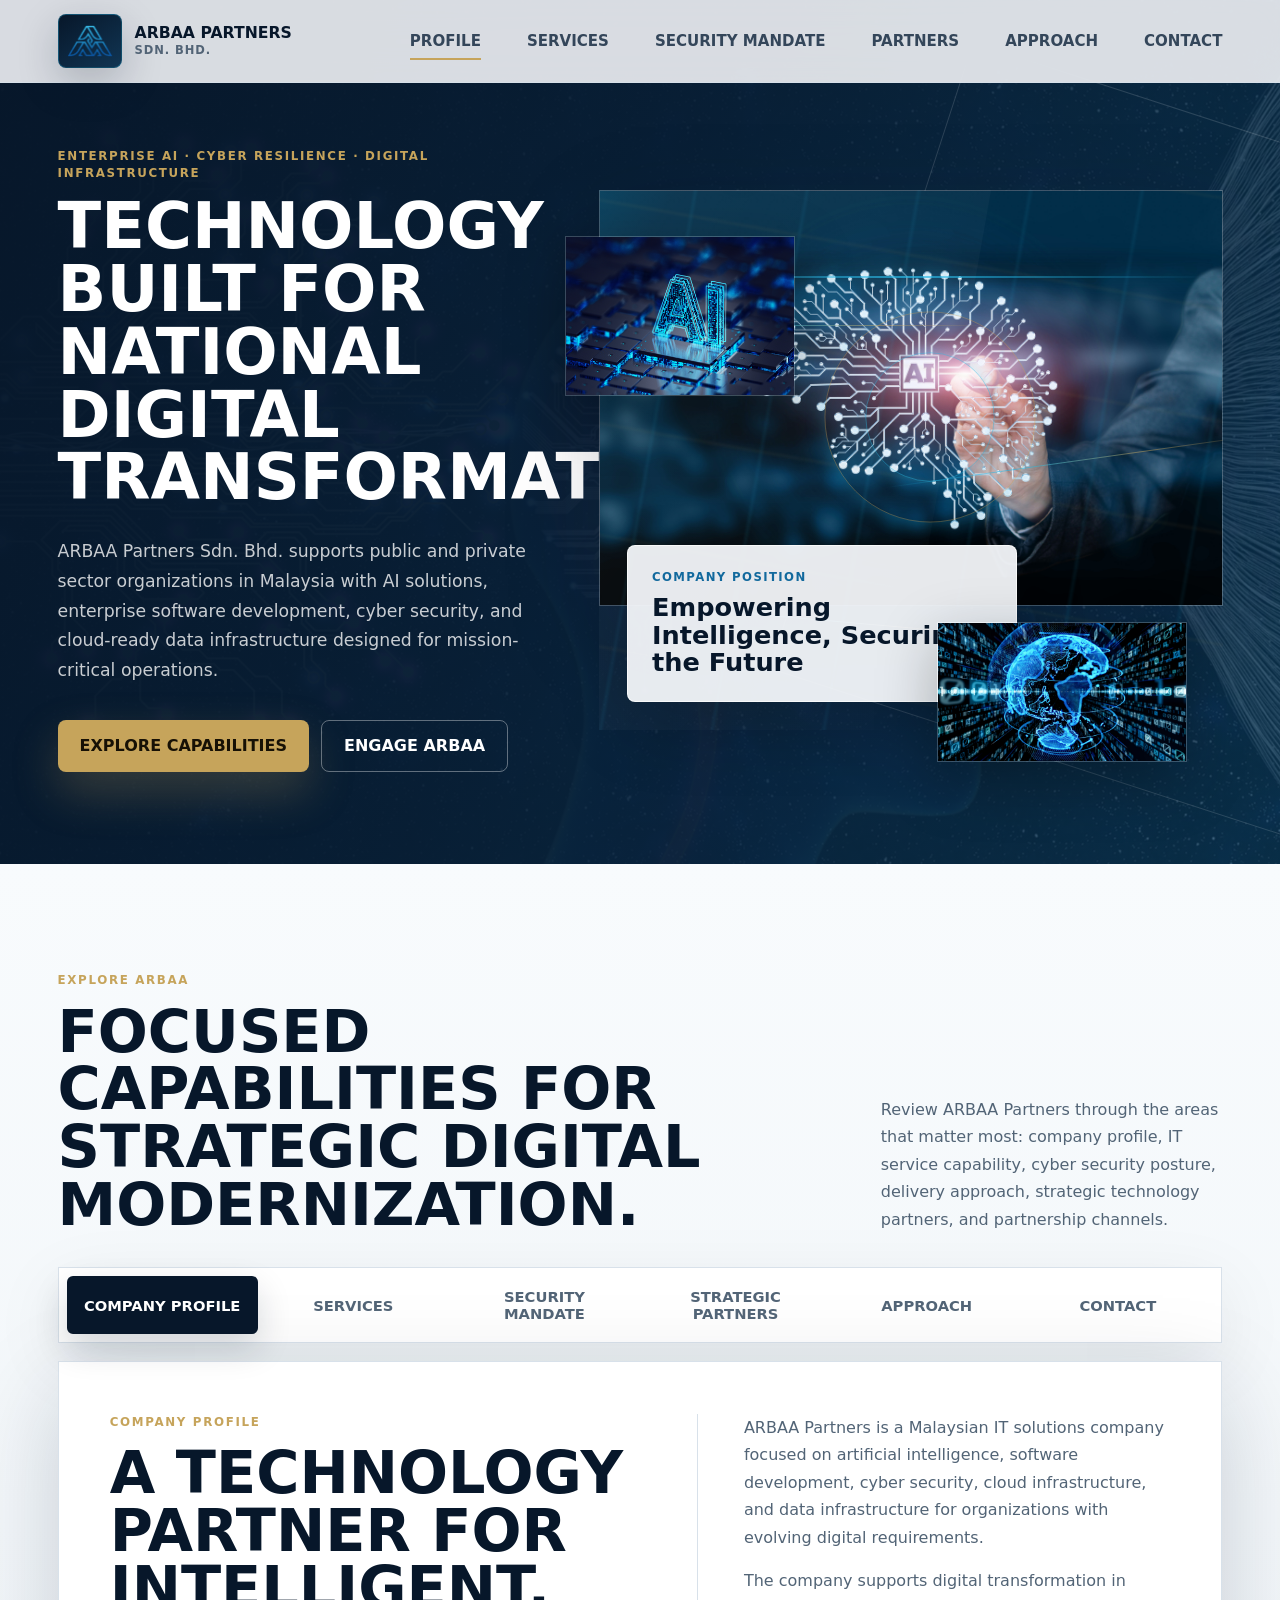
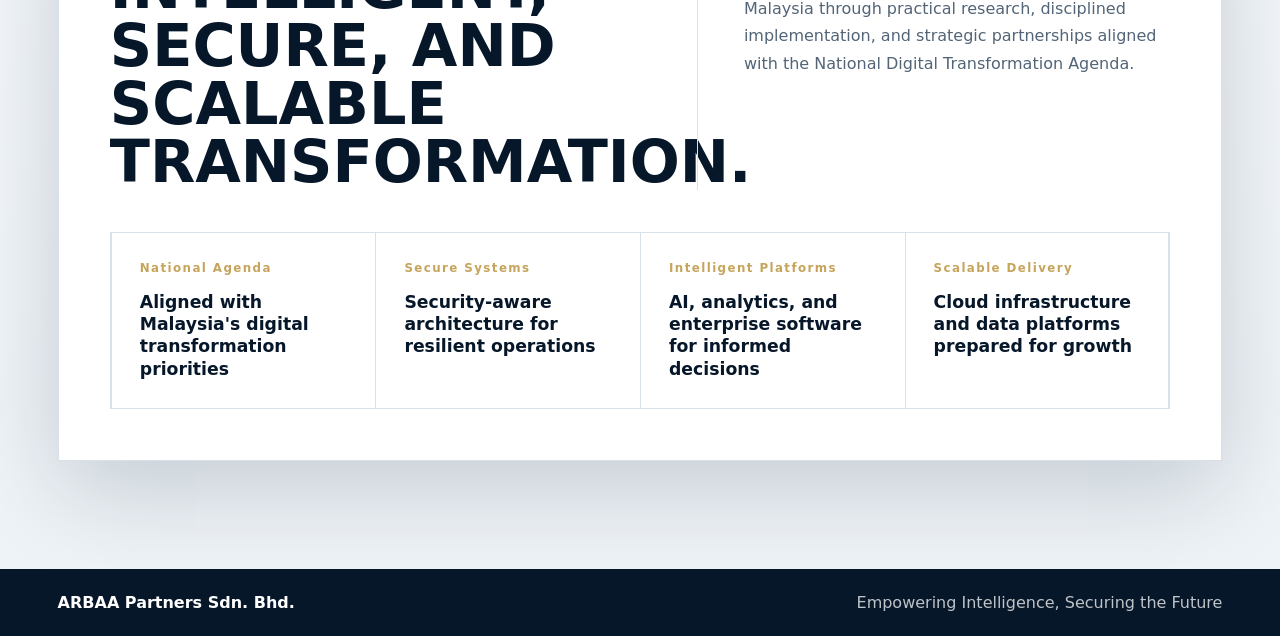
==== index.html @ f45b319c "Add cyber security SEO page" ====
<!doctype html>
<html lang="en">
  <head>
    <meta charset="UTF-8" />
    <meta name="viewport" content="width=device-width, initial-scale=1.0" />
    <title>ARBAA Partners | AI, Cyber Security & IT Solutions Malaysia</title>
    <meta
      name="description"
      content="ARBAA Partners Sdn. Bhd. delivers AI, software development, cyber security, cloud, and data infrastructure solutions in Malaysia."
    />
    <link rel="canonical" href="https://www.arbaapartners.my/" />
    <meta name="robots" content="index, follow" />
    <meta property="og:type" content="website" />
    <meta property="og:title" content="ARBAA Partners | AI, Cyber Security & IT Solutions Malaysia" />
    <meta
      property="og:description"
      content="Enterprise AI, cyber resilience, software development, cloud, and data infrastructure solutions for Malaysian organizations."
    />
    <meta property="og:url" content="https://www.arbaapartners.my/" />
    <meta property="og:image" content="https://www.arbaapartners.my/assets/arbaa-logo-mark.png" />
    <meta name="twitter:card" content="summary_large_image" />
    <meta name="twitter:title" content="ARBAA Partners | AI, Cyber Security & IT Solutions Malaysia" />
    <meta
      name="twitter:description"
      content="Enterprise AI, cyber resilience, software development, cloud, and data infrastructure solutions for Malaysian organizations."
    />
    <meta name="twitter:image" content="https://www.arbaapartners.my/assets/arbaa-logo-mark.png" />
    <link rel="stylesheet" href="styles.css" />
    <script type="application/ld+json">
      {
        "@context": "https://schema.org",
        "@type": "LocalBusiness",
        "name": "ARBAA Partners Sdn. Bhd.",
        "url": "https://www.arbaapartners.my/",
        "email": "admin@arbaapartners.my",
        "image": "https://www.arbaapartners.my/assets/arbaa-logo-mark.png",
        "address": {
          "@type": "PostalAddress",
          "streetAddress": "D2-05-09(1C), Tamarind Square, Persiaran Multimedia",
          "addressLocality": "Cyberjaya",
          "addressRegion": "Selangor",
          "postalCode": "63000",
          "addressCountry": "MY"
        },
        "areaServed": "Malaysia",
        "knowsAbout": [
          "Artificial intelligence",
          "Software development",
          "Cyber security",
          "Cloud infrastructure",
          "Data infrastructure",
          "Digital transformation"
        ]
      }
    </script>
  </head>
  <body>
    <header class="site-header">
      <a class="brand" href="#top" aria-label="ARBAA Partners home">
        <span class="brand-logo">
          <img src="assets/arbaa-logo-mark.png" alt="" />
        </span>
        <span class="brand-copy">
          <strong>ARBAA Partners</strong>
          <small>Sdn. Bhd.</small>
        </span>
      </a>

      <button class="menu-toggle" type="button" aria-label="Open navigation" aria-expanded="false">
        <span></span>
        <span></span>
      </button>

      <nav class="site-nav" aria-label="Primary navigation">
        <a href="#explore" data-open-view="profile">Profile</a>
        <a href="#explore" data-open-view="services">Services</a>
        <a href="#explore" data-open-view="security">Security Mandate</a>
        <a href="#explore" data-open-view="partners">Partners</a>
        <a href="#explore" data-open-view="approach">Approach</a>
        <a href="#explore" data-open-view="contact">Contact</a>
      </nav>
    </header>

    <main id="top">
      <section class="hero">
        <div class="hero-copy">
          <p class="eyebrow">Enterprise AI · Cyber Resilience · Digital Infrastructure</p>
          <h1>Technology built for national digital transformation.</h1>
          <p class="hero-lead">
            ARBAA Partners Sdn. Bhd. supports public and private sector
            organizations in Malaysia with AI solutions, enterprise software
            development, cyber security, and cloud-ready data infrastructure
            designed for mission-critical operations.
          </p>

          <div class="hero-actions">
            <a class="button primary" href="#explore" data-open-view="services">Explore Capabilities</a>
            <a class="button ghost" href="mailto:admin@arbaapartners.my">
              Engage ARBAA
            </a>
          </div>
        </div>

        <div class="hero-visual" aria-label="Technology visual montage">
          <img class="hero-main-image" src="assets/pdf-page1-image2.jpg" alt="AI brain interface graphic" />
          <div class="neural-motion" aria-hidden="true">
            <span class="scan-line"></span>
            <span class="circuit-line line-a"></span>
            <span class="circuit-line line-b"></span>
            <span class="circuit-line line-c"></span>
            <span class="pulse-ring ring-a"></span>
            <span class="pulse-ring ring-b"></span>
          </div>
          <div class="intel-panel">
            <span>Company Position</span>
            <strong>Empowering Intelligence, Securing the Future</strong>
          </div>
          <div class="mini-image one">
            <img src="assets/pdf-page1-image1.jpg" alt="AI letters on circuit board" />
          </div>
          <div class="mini-image two">
            <img src="assets/pdf-page3-image1.jpg" alt="Digital globe and data network" />
          </div>
        </div>
      </section>

      <section class="explore-section" id="explore">
        <div class="explore-header">
          <div>
            <p class="eyebrow">Explore ARBAA</p>
            <h2>Focused capabilities for strategic digital modernization.</h2>
          </div>
          <p>
            Review ARBAA Partners through the areas that matter most:
            company profile, IT service capability, cyber security posture,
            delivery approach, strategic technology partners, and partnership
            channels.
          </p>
        </div>

        <div class="page-tabs" role="tablist" aria-label="Website sections">
          <button class="page-tab active" id="view-profile-tab" type="button" role="tab" aria-selected="true" aria-controls="view-profile" data-view="profile">
            Company Profile
          </button>
          <button class="page-tab" id="view-services-tab" type="button" role="tab" aria-selected="false" aria-controls="view-services" data-view="services">
            Services
          </button>
          <button class="page-tab" id="view-security-tab" type="button" role="tab" aria-selected="false" aria-controls="view-security" data-view="security">
            Security Mandate
          </button>
          <button class="page-tab" id="view-partners-tab" type="button" role="tab" aria-selected="false" aria-controls="view-partners" data-view="partners">
            Strategic Partners
          </button>
          <button class="page-tab" id="view-approach-tab" type="button" role="tab" aria-selected="false" aria-controls="view-approach" data-view="approach">
            Approach
          </button>
          <button class="page-tab" id="view-contact-tab" type="button" role="tab" aria-selected="false" aria-controls="view-contact" data-view="contact">
            Contact
          </button>
        </div>

        <div class="view-shell">
          <article class="view-panel active" id="view-profile" role="tabpanel" aria-labelledby="view-profile-tab" data-panel-view="profile">
            <div class="view-grid">
              <div>
                <p class="eyebrow">Company Profile</p>
                <h2>A technology partner for intelligent, secure, and scalable transformation.</h2>
              </div>
              <div class="profile-copy">
                <p>
                  ARBAA Partners is a Malaysian IT solutions company focused on
                  artificial intelligence, software development, cyber security,
                  cloud infrastructure, and data infrastructure for
                  organizations with evolving digital requirements.
                </p>
                <p>
                  The company supports digital transformation in Malaysia
                  through practical research, disciplined implementation, and
                  strategic partnerships aligned with the National Digital
                  Transformation Agenda.
                </p>
              </div>
            </div>
            <div class="credibility-strip compact" aria-label="Company focus summary">
              <div>
                <span>National Agenda</span>
                <strong>Aligned with Malaysia's digital transformation priorities</strong>
              </div>
              <div>
                <span>Secure Systems</span>
                <strong>Security-aware architecture for resilient operations</strong>
              </div>
              <div>
                <span>Intelligent Platforms</span>
                <strong>AI, analytics, and enterprise software for informed decisions</strong>
              </div>
              <div>
                <span>Scalable Delivery</span>
                <strong>Cloud infrastructure and data platforms prepared for growth</strong>
              </div>
            </div>
          </article>

          <article class="view-panel" id="view-services" role="tabpanel" aria-labelledby="view-services-tab" data-panel-view="services" hidden>
            <div class="section-header">
              <div>
                <p class="eyebrow">Services</p>
                <h2>Four service pillars designed to work as one digital capability.</h2>
              </div>
              <p>
                Structured IT services covering advisory, solution design,
                implementation, integration, and operational support for
                enterprise and public sector environments.
              </p>
            </div>

            <div class="service-console">
              <div class="tab-list" role="tablist" aria-label="Service pillars">
                <button class="tab-button active" id="tab-ai" type="button" role="tab" aria-selected="true" aria-controls="panel-ai" data-tab="ai">
                  <span>01</span>
                  Artificial Intelligence
                </button>
                <button class="tab-button" id="tab-software" type="button" role="tab" aria-selected="false" aria-controls="panel-software" data-tab="software">
                  <span>02</span>
                  Software Development
                </button>
                <button class="tab-button" id="tab-security" type="button" role="tab" aria-selected="false" aria-controls="panel-security" data-tab="security">
                  <span>03</span>
                  Cyber Security & Resilience
                </button>
                <button class="tab-button" id="tab-cloud" type="button" role="tab" aria-selected="false" aria-controls="panel-cloud" data-tab="cloud">
                  <span>04</span>
                  Cloud Infrastructure & Data
                </button>
              </div>

              <div class="tab-panels">
                <article class="tab-panel active" id="panel-ai" role="tabpanel" aria-labelledby="tab-ai" data-panel="ai">
                  <div class="panel-copy">
                    <p class="eyebrow">Artificial Intelligence Development</p>
                    <h3>AI solutions for complex operational environments.</h3>
                    <p>
                      Artificial intelligence systems that improve forecasting,
                      decision support, knowledge discovery, and user-facing
                      automation across data-rich operations.
                    </p>
                    <div class="capability-list">
                      <span>Predictive and early warning systems</span>
                      <span>AI-powered decision support systems</span>
                      <span>Big data analytics and insights</span>
                      <span>NLP workflows and intelligent chatbots</span>
                    </div>
                  </div>
                  <div class="cinematic-frame ai-frame">
                    <img src="assets/pdf-page2-image1.jpg" alt="AI brain technology interface" />
                    <span class="touch-glow"></span>
                    <span class="cinema-sweep"></span>
                    <span class="data-stream stream-a"></span>
                    <span class="data-stream stream-b"></span>
                    <span class="focus-ring focus-one"></span>
                    <span class="focus-ring focus-two"></span>
                  </div>
                </article>

                <article class="tab-panel" id="panel-software" role="tabpanel" aria-labelledby="tab-software" data-panel="software" hidden>
                  <div class="panel-copy">
                    <p class="eyebrow">Software Development</p>
                    <h3>Custom software development for secure enterprise platforms.</h3>
                    <p>
                      Full-cycle software delivery from architecture and user
                      experience design to deployment, integration, and
                      long-term maintenance.
                    </p>
                    <div class="capability-list">
                      <span>Enterprise resource planning systems</span>
                      <span>Mobile and web applications</span>
                      <span>Cloud-based business solutions</span>
                      <span>API integration and system modernization</span>
                    </div>
                  </div>
                  <img class="panel-image" src="assets/pdf-page4-image4.jpg" alt="Executive touching a digital dashboard" />
                </article>

                <article class="tab-panel" id="panel-security" role="tabpanel" aria-labelledby="tab-security" data-panel="security" hidden>
                  <div class="panel-copy">
                    <p class="eyebrow">Cyber Security</p>
                    <h3>Cyber security programs that protect operations, systems, and data.</h3>
                    <p>
                      Proactive defense capabilities that help organizations
                      identify risk, strengthen controls, and improve cyber
                      readiness.
                    </p>
                    <div class="capability-list">
                      <span>Cyber threat risk assessment</span>
                      <span>Data loss prevention</span>
                      <span>Network and endpoint protection</span>
                      <span>Managed security operation centre services</span>
                    </div>
                    <div class="panel-actions">
                      <a class="button primary" href="cyber-security-malaysia.html">Explore Cyber Security Services</a>
                    </div>
                  </div>
                  <img class="panel-image" src="assets/pdf-page3-image2.jpg" alt="Digital cyber technology interface" />
                </article>

                <article class="tab-panel" id="panel-cloud" role="tabpanel" aria-labelledby="tab-cloud" data-panel="cloud" hidden>
                  <div class="panel-copy">
                    <p class="eyebrow">Data Infrastructure & Cloud Services</p>
                    <h3>Cloud infrastructure and data foundations for connected ecosystems.</h3>
                    <p>
                      Cloud infrastructure and data pipelines that support
                      continuity, analytics, governance, and sustainable
                      expansion.
                    </p>
                    <div class="capability-list">
                      <span>Cloud migration and hybrid architecture</span>
                      <span>Data warehousing and ETL pipelines</span>
                      <span>Disaster recovery planning</span>
                      <span>Business continuity planning</span>
                    </div>
                  </div>
                  <img class="panel-image" src="assets/pdf-page3-image1.jpg" alt="Digital globe and data network" />
                </article>
              </div>
            </div>
          </article>

          <article class="view-panel" id="view-security" role="tabpanel" aria-labelledby="view-security-tab" data-panel-view="security" hidden>
            <div class="security-layout">
              <div>
                <p class="eyebrow">Security Mandate</p>
                <h2>Build a resilient digital ecosystem against emerging cyber threats.</h2>
                <p>
                  Cyber security must be embedded into architecture, delivery,
                  and operations. ARBAA Partners focuses on practical defense,
                  continuity planning, and trusted digital systems that can
                  withstand evolving threats across enterprise and government
                  environments.
                </p>
              </div>
              <img src="assets/pdf-page3-image2.jpg" alt="Digital cyber technology interface" />
            </div>
            <div class="mandate-grid">
              <article>
                <span>Mission</span>
                <h3>Develop high-impact AI and software solutions that remain practical for real users.</h3>
              </article>
              <article>
                <span>Security</span>
                <h3>Strengthen organizations through proactive, intelligent, and measurable cyber defense.</h3>
              </article>
              <article>
                <span>Vision</span>
                <h3>Become a leading Malaysian technology partner for AI innovation and cyber resilience.</h3>
              </article>
            </div>
          </article>

          <article class="view-panel" id="view-partners" role="tabpanel" aria-labelledby="view-partners-tab" data-panel-view="partners" hidden>
            <div class="partners-layout">
              <div>
                <p class="eyebrow">Strategic Partners</p>
                <h2>Technology ecosystem partners supporting enterprise delivery.</h2>
                <p>
                  ARBAA Partners works with a broad ecosystem of technology
                  vendors and platform providers across infrastructure,
                  enterprise software, data protection, cloud services, cyber
                  security, and modernization initiatives.
                </p>
                <div class="partner-categories">
                  <div>
                    <span>Enterprise Platforms</span>
                    <strong>Oracle · Dell Technologies · IBM · Lenovo · HP · Cisco</strong>
                  </div>
                  <div>
                    <span>Infrastructure & Virtualization</span>
                    <strong>VMware · Nutanix · Proxmox · Red Hat · CentOS · Quanta Computer</strong>
                  </div>
                  <div>
                    <span>Security, Data & Continuity</span>
                    <strong>Forcepoint · Veeam · Sangfor · Efficient IP · Piolink · Datamicron · MySQL</strong>
                  </div>
                </div>
              </div>
              <figure class="partners-visual">
                <img src="assets/strategic-partners.png" alt="Strategic partner logos including Oracle, Datamicron, Dell Technologies, Piolink, Quanta Computer, Efficient IP, Sangfor, Veeam, Forcepoint, Proxmox, Red Hat, CentOS, MySQL, Lenovo, Nutanix, HP, IBM, VMware, and Cisco" />
              </figure>
            </div>
          </article>

          <article class="view-panel" id="view-approach" role="tabpanel" aria-labelledby="view-approach-tab" data-panel-view="approach" hidden>
            <div class="section-header">
              <div>
                <p class="eyebrow">Approach</p>
                <h2>From strategic intent to production-ready systems.</h2>
              </div>
              <p>
                ARBAA Partners moves from discovery to architecture,
                implementation, and operational readiness with a focus on
                cyber security, usability, integration quality, and long-term
                maintainability.
              </p>
            </div>

            <div class="approach-grid">
              <article>
                <span>01</span>
                <h3>Assess</h3>
                <p>Clarify objectives, operational constraints, user needs, cyber risk posture, and system dependencies.</p>
              </article>
              <article>
                <span>02</span>
                <h3>Architect</h3>
                <p>Design the solution model, data flow, security layer, integration approach, and delivery roadmap.</p>
              </article>
              <article>
                <span>03</span>
                <h3>Implement</h3>
                <p>Build, integrate, test, and deploy AI, software, cloud, or security solutions with disciplined governance.</p>
              </article>
              <article>
                <span>04</span>
                <h3>Strengthen</h3>
                <p>Improve reliability, cyber resilience, business continuity, and operational performance after deployment.</p>
              </article>
            </div>
          </article>

          <article class="view-panel" id="view-contact" role="tabpanel" aria-labelledby="view-contact-tab" data-panel-view="contact" hidden>
            <div class="contact-section compact">
              <div>
                <p class="eyebrow">Contact</p>
                <h2>Start a strategic technology partnership.</h2>
                <p>
                  Connect with ARBAA Partners to discuss AI development,
                  software development, cyber security, cloud migration, data
                  infrastructure, or wider digital transformation priorities in
                  Malaysia.
                </p>
              </div>
              <div class="contact-card">
                <a href="mailto:admin@arbaapartners.my">admin@arbaapartners.my</a>
                <address>
                  D2-05-09(1C), Tamarind Square, Persiaran Multimedia,
                  63000 Cyberjaya, Selangor
                </address>
              </div>
            </div>
          </article>
        </div>
      </section>
    </main>

    <footer class="site-footer">
      <span>ARBAA Partners Sdn. Bhd.</span>
      <span>Empowering Intelligence, Securing the Future</span>
    </footer>

    <script src="script.js"></script>
  </body>
</html>
---- styles.css ----
:root {
  color-scheme: light;
  --ink: #0c1420;
  --navy: #07172a;
  --navy-soft: #102a45;
  --steel: #526476;
  --line: #d8e1ea;
  --line-dark: rgba(255, 255, 255, 0.16);
  --paper: #f6f8fb;
  --white: #ffffff;
  --cyan: #23b7e5;
  --blue: #12699d;
  --gold: #c6a45b;
  --shadow: 0 28px 90px rgba(7, 23, 42, 0.18);
  font-family:
    Inter, ui-sans-serif, system-ui, -apple-system, BlinkMacSystemFont, "Segoe UI",
    sans-serif;
}

* {
  box-sizing: border-box;
}

html {
  scroll-behavior: smooth;
}

body {
  background: var(--paper);
  color: var(--ink);
  margin: 0;
}

body.nav-open {
  overflow: hidden;
}

img {
  display: block;
  max-width: 100%;
}

a {
  color: inherit;
  text-decoration: none;
}

.site-header {
  align-items: center;
  background: rgba(246, 248, 251, 0.88);
  backdrop-filter: blur(18px);
  border-bottom: 1px solid rgba(216, 225, 234, 0.86);
  display: flex;
  justify-content: space-between;
  left: 0;
  padding: 14px clamp(18px, 4.5vw, 72px);
  position: fixed;
  right: 0;
  top: 0;
  z-index: 20;
}

.brand {
  align-items: center;
  display: inline-flex;
  gap: 13px;
}

.brand-logo {
  align-items: center;
  background: linear-gradient(145deg, var(--navy), #113553);
  border: 1px solid rgba(35, 183, 229, 0.28);
  border-radius: 8px;
  box-shadow: 0 14px 40px rgba(7, 23, 42, 0.22);
  display: inline-flex;
  height: 54px;
  justify-content: center;
  padding: 7px;
  width: 64px;
}

.brand-logo img {
  height: 100%;
  object-fit: contain;
  width: 100%;
}

.brand-copy {
  display: grid;
  gap: 2px;
}

.brand-copy strong {
  color: var(--navy);
  font-size: 0.98rem;
  font-weight: 850;
  line-height: 1;
  text-transform: uppercase;
}

.brand-copy small {
  color: var(--steel);
  font-size: 0.72rem;
  font-weight: 750;
  letter-spacing: 0.08em;
  text-transform: uppercase;
}

.site-nav {
  align-items: center;
  display: flex;
  gap: clamp(18px, 4vw, 46px);
}

.site-nav a {
  color: #34465a;
  font-size: 0.94rem;
  font-weight: 760;
  padding-block: 10px;
  position: relative;
  text-transform: uppercase;
}

.site-nav a::after {
  background: var(--gold);
  bottom: 0;
  content: "";
  height: 2px;
  left: 0;
  position: absolute;
  transform: scaleX(0);
  transform-origin: left;
  transition: transform 180ms ease;
  width: 100%;
}

.site-nav a:hover::after,
.site-nav a.active::after {
  transform: scaleX(1);
}

.menu-toggle {
  appearance: none;
  background: var(--navy);
  border: 0;
  border-radius: 8px;
  cursor: pointer;
  display: none;
  height: 44px;
  padding: 0 12px;
  width: 48px;
}

.menu-toggle span {
  background: var(--white);
  display: block;
  height: 2px;
  margin: 6px 0;
  width: 100%;
}

.hero {
  align-items: center;
  background:
    linear-gradient(112deg, rgba(7, 23, 42, 0.99), rgba(8, 31, 54, 0.95) 46%, rgba(11, 57, 88, 0.76)),
    url("assets/pdf-page4-image1.jpg") center / cover;
  color: var(--white);
  display: grid;
  gap: clamp(28px, 4vw, 64px);
  grid-template-columns: minmax(0, 0.88fr) minmax(380px, 1.12fr);
  min-height: 96vh;
  overflow: hidden;
  padding: 128px clamp(18px, 4.5vw, 72px) 72px;
  position: relative;
}

.hero::after {
  border: 1px solid rgba(255, 255, 255, 0.14);
  content: "";
  height: 76%;
  position: absolute;
  right: -15vw;
  top: 14%;
  transform: rotate(18deg);
  width: 48vw;
}

.hero-copy,
.hero-visual {
  min-width: 0;
  position: relative;
  z-index: 1;
}

.eyebrow {
  color: var(--gold);
  font-size: 0.74rem;
  font-weight: 900;
  letter-spacing: 0.14em;
  line-height: 1.4;
  margin: 0 0 14px;
  text-transform: uppercase;
}

h1,
h2,
h3 {
  text-transform: uppercase;
}

h1,
h2,
h3,
p {
  margin-top: 0;
}

h1 {
  color: var(--white);
  font-size: clamp(3rem, 5vw, 5.8rem);
  letter-spacing: 0;
  line-height: 0.98;
  margin-bottom: 28px;
  max-width: 820px;
  text-wrap: balance;
}

h2 {
  color: var(--navy);
  font-size: clamp(2.15rem, 4.6vw, 5rem);
  letter-spacing: 0;
  line-height: 0.98;
  margin-bottom: 0;
}

h3 {
  color: var(--navy);
  font-size: clamp(1.32rem, 2vw, 2rem);
  letter-spacing: 0;
  line-height: 1.13;
  margin-bottom: 14px;
}

p {
  color: var(--steel);
  font-size: 1rem;
  line-height: 1.72;
}

.hero-lead {
  color: rgba(255, 255, 255, 0.78);
  font-size: clamp(1.02rem, 1.35vw, 1.22rem);
  max-width: 680px;
}

.hero-actions {
  display: flex;
  flex-wrap: wrap;
  gap: 12px;
  margin-top: 34px;
}

.button {
  align-items: center;
  border-radius: 8px;
  display: inline-flex;
  font-weight: 850;
  justify-content: center;
  min-height: 52px;
  padding: 0 22px;
  text-transform: uppercase;
}

.button.primary {
  background: var(--gold);
  color: #171105;
  box-shadow: 0 20px 46px rgba(198, 164, 91, 0.25);
}

.button.ghost {
  border: 1px solid rgba(255, 255, 255, 0.36);
  color: var(--white);
}

.hero-visual {
  min-height: 540px;
  transform:
    perspective(1200px)
    rotateX(var(--tilt-x, 0deg))
    rotateY(var(--tilt-y, 0deg));
  transition: transform 220ms ease;
}

.hero-main-image {
  border: 1px solid rgba(255, 255, 255, 0.22);
  box-shadow: var(--shadow);
  height: 100%;
  animation: heroImageDrift 12s ease-in-out infinite alternate;
  object-fit: cover;
  width: 100%;
}

.neural-motion {
  inset: 0;
  overflow: hidden;
  pointer-events: none;
  position: absolute;
}

.neural-motion::before {
  background:
    linear-gradient(90deg, transparent 0 47%, rgba(35, 183, 229, 0.42) 50%, transparent 53%),
    linear-gradient(0deg, transparent 0 47%, rgba(198, 164, 91, 0.28) 50%, transparent 53%);
  background-size: 110px 110px;
  content: "";
  inset: -18%;
  opacity: 0.18;
  position: absolute;
  transform: rotate(10deg);
  animation: gridTravel 18s linear infinite;
}

.neural-motion::after {
  background: linear-gradient(
    115deg,
    transparent 0%,
    rgba(255, 255, 255, 0.04) 34%,
    rgba(35, 183, 229, 0.28) 48%,
    rgba(255, 255, 255, 0.05) 58%,
    transparent 100%
  );
  content: "";
  inset: -45%;
  position: absolute;
  transform: translateX(-48%) rotate(10deg);
  animation: energySweep 5.4s ease-in-out infinite;
}

.scan-line {
  background: linear-gradient(90deg, transparent, rgba(35, 183, 229, 0.92), transparent);
  box-shadow: 0 0 22px rgba(35, 183, 229, 0.74);
  height: 2px;
  left: 0;
  opacity: 0.78;
  position: absolute;
  right: 0;
  top: 16%;
  animation: scanDown 4.6s cubic-bezier(0.48, 0, 0.24, 1) infinite;
}

.circuit-line {
  background: linear-gradient(90deg, transparent, rgba(35, 183, 229, 0.9), rgba(198, 164, 91, 0.74), transparent);
  height: 1px;
  opacity: 0.68;
  position: absolute;
  transform-origin: left;
}

.line-a {
  left: 8%;
  top: 25%;
  width: 54%;
  animation: circuitPulse 3.8s ease-in-out infinite;
}

.line-b {
  right: -8%;
  top: 55%;
  transform: rotate(-8deg);
  width: 62%;
  animation: circuitPulse 4.4s ease-in-out 0.6s infinite;
}

.line-c {
  bottom: 22%;
  left: 18%;
  transform: rotate(5deg);
  width: 46%;
  animation: circuitPulse 5s ease-in-out 1.1s infinite;
}

.pulse-ring {
  border: 1px solid rgba(35, 183, 229, 0.62);
  border-radius: 999px;
  box-shadow: 0 0 28px rgba(35, 183, 229, 0.26);
  position: absolute;
  transform: translate(-50%, -50%) scale(0.68);
}

.ring-a {
  height: 190px;
  left: 53%;
  top: 42%;
  width: 190px;
  animation: ringPulse 3.8s ease-out infinite;
}

.ring-b {
  border-color: rgba(198, 164, 91, 0.52);
  height: 310px;
  left: 53%;
  top: 42%;
  width: 310px;
  animation: ringPulse 4.8s ease-out 1s infinite;
}

.intel-panel {
  background: rgba(246, 248, 251, 0.94);
  border: 1px solid rgba(255, 255, 255, 0.72);
  border-radius: 8px;
  bottom: 28px;
  box-shadow: 0 26px 70px rgba(0, 0, 0, 0.2);
  color: var(--navy);
  left: 28px;
  padding: 24px;
  position: absolute;
  width: min(78%, 390px);
}

.intel-panel span {
  color: var(--blue);
  display: block;
  font-size: 0.73rem;
  font-weight: 900;
  letter-spacing: 0.12em;
  margin-bottom: 10px;
  text-transform: uppercase;
}

.intel-panel strong {
  display: block;
  font-size: clamp(1.32rem, 2vw, 1.9rem);
  line-height: 1.08;
}

.mini-image {
  border: 1px solid rgba(255, 255, 255, 0.2);
  box-shadow: 0 18px 60px rgba(0, 0, 0, 0.28);
  position: absolute;
}

.mini-image img {
  height: 100%;
  animation: miniFloat 7s ease-in-out infinite alternate;
  object-fit: cover;
  width: 100%;
}

.mini-image.one {
  height: 160px;
  left: -34px;
  top: 46px;
  width: 230px;
}

.mini-image.two {
  bottom: -32px;
  height: 140px;
  right: 36px;
  width: 250px;
}

@keyframes heroImageDrift {
  0% {
    object-position: 44% 50%;
    transform: scale(1);
  }

  100% {
    object-position: 58% 44%;
    transform: scale(1.045);
  }
}

@keyframes gridTravel {
  0% {
    background-position: 0 0;
  }

  100% {
    background-position: 220px 220px;
  }
}

@keyframes energySweep {
  0%,
  42% {
    transform: translateX(-54%) rotate(10deg);
  }

  70%,
  100% {
    transform: translateX(54%) rotate(10deg);
  }
}

@keyframes scanDown {
  0% {
    opacity: 0;
    top: 10%;
  }

  12%,
  78% {
    opacity: 0.78;
  }

  100% {
    opacity: 0;
    top: 88%;
  }
}

@keyframes circuitPulse {
  0%,
  100% {
    opacity: 0.18;
    transform: scaleX(0.12);
  }

  45% {
    opacity: 0.88;
    transform: scaleX(1);
  }
}

@keyframes ringPulse {
  0% {
    opacity: 0;
    transform: translate(-50%, -50%) scale(0.52);
  }

  22% {
    opacity: 0.76;
  }

  100% {
    opacity: 0;
    transform: translate(-50%, -50%) scale(1.18);
  }
}

@keyframes miniFloat {
  0% {
    transform: scale(1) translateY(0);
  }

  100% {
    transform: scale(1.04) translateY(-7px);
  }
}

@keyframes cinematicImageMove {
  0% {
    filter: saturate(1.02) contrast(1.04);
    object-position: 48% 50%;
    transform: scale(1.02);
  }

  100% {
    filter: saturate(1.22) contrast(1.12);
    object-position: 58% 44%;
    transform: scale(1.085);
  }
}

@keyframes cinematicScan {
  0%,
  18% {
    opacity: 0;
    transform: translateY(-58%);
  }

  36%,
  72% {
    opacity: 0.72;
  }

  100% {
    opacity: 0;
    transform: translateY(42%);
  }
}

@keyframes touchGlow {
  0%,
  100% {
    opacity: 0.56;
    transform: translate(-50%, -50%) scale(0.82);
  }

  48% {
    opacity: 0.95;
    transform: translate(-50%, -50%) scale(1.08);
  }
}

@keyframes cinemaSweep {
  0%,
  42% {
    opacity: 0;
    transform: translateX(-55%) rotate(10deg);
  }

  58% {
    opacity: 0.9;
  }

  100% {
    opacity: 0;
    transform: translateX(52%) rotate(10deg);
  }
}

@keyframes streamPulse {
  0%,
  100% {
    opacity: 0.14;
    transform: rotate(var(--stream-angle)) scaleX(0.2);
  }

  50% {
    opacity: 0.86;
    transform: rotate(var(--stream-angle)) scaleX(1);
  }
}

@keyframes focusPulse {
  0% {
    opacity: 0;
    transform: translate(-50%, -50%) scale(0.55);
  }

  28% {
    opacity: 0.78;
  }

  100% {
    opacity: 0;
    transform: translate(-50%, -50%) scale(1.16);
  }
}

@media (prefers-reduced-motion: reduce) {
  *,
  *::before,
  *::after {
    animation-duration: 0.01ms !important;
    animation-iteration-count: 1 !important;
    scroll-behavior: auto !important;
    transition-duration: 0.01ms !important;
  }
}

.credibility-strip {
  background: var(--white);
  border-bottom: 1px solid var(--line);
  display: grid;
  grid-template-columns: repeat(4, minmax(0, 1fr));
  padding: 0 clamp(18px, 4.5vw, 72px);
}

.credibility-strip div {
  border-left: 1px solid var(--line);
  min-height: 132px;
  padding: 28px;
}

.credibility-strip div:last-child {
  border-right: 1px solid var(--line);
}

.credibility-strip span {
  color: var(--gold);
  display: block;
  font-size: 0.74rem;
  font-weight: 900;
  letter-spacing: 0.12em;
  margin-bottom: 16px;
}

.credibility-strip strong {
  color: var(--navy);
  display: block;
  font-size: clamp(1rem, 1.35vw, 1.2rem);
  line-height: 1.28;
}

.explore-section {
  background:
    linear-gradient(180deg, #f8fbfd, #eef3f7),
    url("assets/pdf-page4-image5.jpg") right top / auto 42% no-repeat;
  padding: 108px clamp(18px, 4.5vw, 72px);
}

.explore-header {
  align-items: end;
  display: grid;
  gap: clamp(24px, 5vw, 72px);
  grid-template-columns: minmax(0, 1fr) minmax(320px, 0.45fr);
  margin-bottom: 34px;
}

.explore-header p:not(.eyebrow) {
  margin-bottom: 0;
}

.page-tabs {
  background: var(--white);
  border: 1px solid var(--line);
  box-shadow: 0 20px 70px rgba(7, 23, 42, 0.08);
  display: grid;
  grid-template-columns: repeat(6, minmax(0, 1fr));
  margin-bottom: 18px;
  padding: 8px;
}

.page-tab {
  appearance: none;
  background: transparent;
  border: 0;
  border-radius: 6px;
  color: #526476;
  cursor: pointer;
  font: inherit;
  font-size: 0.92rem;
  font-weight: 850;
  min-height: 58px;
  padding: 12px 14px;
  text-transform: uppercase;
  transition:
    background 180ms ease,
    color 180ms ease,
    box-shadow 180ms ease;
}

.page-tab:hover,
.page-tab.active {
  background: var(--navy);
  color: var(--white);
  box-shadow: 0 14px 34px rgba(7, 23, 42, 0.16);
}

.view-shell {
  background: var(--white);
  border: 1px solid var(--line);
  box-shadow: var(--shadow);
  min-height: 680px;
}

.view-panel {
  padding: clamp(26px, 4vw, 54px);
}

.view-panel[hidden] {
  display: none;
}

.view-grid,
.security-layout {
  display: grid;
  gap: clamp(30px, 5vw, 76px);
  grid-template-columns: minmax(0, 1.05fr) minmax(360px, 0.95fr);
}

.view-grid {
  margin-bottom: 42px;
}

.security-layout {
  align-items: center;
  margin-bottom: 34px;
}

.security-layout img {
  border: 1px solid var(--line);
  height: min(44vw, 460px);
  object-fit: cover;
  width: 100%;
}

.partners-layout {
  align-items: center;
  display: grid;
  gap: clamp(30px, 5vw, 72px);
  grid-template-columns: minmax(0, 0.86fr) minmax(420px, 1.14fr);
}

.partner-categories {
  border-top: 1px solid var(--line);
  display: grid;
  gap: 0;
  margin-top: 30px;
}

.partner-categories div {
  border-bottom: 1px solid var(--line);
  padding: 18px 0;
}

.partner-categories span {
  color: var(--gold);
  display: block;
  font-size: 0.76rem;
  font-weight: 900;
  letter-spacing: 0.12em;
  margin-bottom: 8px;
  text-transform: uppercase;
}

.partner-categories strong {
  color: var(--navy);
  display: block;
  font-size: 1.02rem;
  line-height: 1.55;
}

.partners-visual {
  background: var(--white);
  border: 1px solid var(--line);
  box-shadow: 0 24px 80px rgba(7, 23, 42, 0.12);
  margin: 0;
  overflow: hidden;
  padding: 18px;
}

.partners-visual img {
  height: min(54vw, 680px);
  object-fit: contain;
  object-position: center top;
  width: 100%;
}

.credibility-strip.compact {
  border: 1px solid var(--line);
  box-shadow: none;
  padding: 0;
}

.mandate-grid {
  border-top: 1px solid var(--line);
  display: grid;
  grid-template-columns: repeat(3, minmax(0, 1fr));
}

.mandate-grid article {
  border-right: 1px solid var(--line);
  min-height: 260px;
  padding: 30px;
}

.mandate-grid article:first-child {
  border-left: 1px solid var(--line);
}

.mandate-grid span {
  color: var(--gold);
  display: block;
  font-size: 0.76rem;
  font-weight: 900;
  letter-spacing: 0.12em;
  margin-bottom: 24px;
  text-transform: uppercase;
}

.contact-section.compact {
  background: transparent;
  padding: 0;
}

.profile-section,
.services-section,
.approach-section,
.contact-section {
  padding: 108px clamp(18px, 4.5vw, 72px);
}

.section-kicker {
  align-items: center;
  display: grid;
  gap: 18px;
  grid-template-columns: auto 1fr;
  margin-bottom: 28px;
}

.section-kicker span {
  background: var(--line);
  height: 1px;
}

.profile-grid {
  display: grid;
  gap: clamp(30px, 5vw, 76px);
  grid-template-columns: minmax(0, 1.05fr) minmax(360px, 0.95fr);
}

.profile-copy {
  border-left: 1px solid var(--line);
  padding-left: clamp(24px, 4vw, 46px);
}

.profile-copy p:last-child {
  margin-bottom: 0;
}

.mission-section {
  background: var(--white);
  border-block: 1px solid var(--line);
  display: grid;
  grid-template-columns: repeat(3, minmax(0, 1fr));
  padding: 0 clamp(18px, 4.5vw, 72px);
}

.mission-section article {
  border-left: 1px solid var(--line);
  min-height: 380px;
  padding: 46px 34px;
}

.mission-section article:last-child {
  border-right: 1px solid var(--line);
}

.mission-section span,
.approach-grid span {
  color: var(--gold);
  display: block;
  font-size: 0.76rem;
  font-weight: 900;
  letter-spacing: 0.12em;
  margin-bottom: 28px;
  text-transform: uppercase;
}

.section-header {
  align-items: end;
  display: grid;
  gap: clamp(24px, 5vw, 72px);
  grid-template-columns: minmax(0, 1fr) minmax(320px, 0.44fr);
  margin-bottom: 36px;
}

.section-header p:not(.eyebrow) {
  margin-bottom: 0;
}

.services-section {
  background:
    linear-gradient(90deg, rgba(246, 248, 251, 0.95), rgba(255, 255, 255, 0.82)),
    url("assets/pdf-page4-image5.jpg") right top / auto 55% no-repeat;
}

.service-console {
  background: var(--navy);
  border: 1px solid rgba(7, 23, 42, 0.18);
  box-shadow: var(--shadow);
  display: grid;
  grid-template-columns: minmax(280px, 0.34fr) minmax(0, 1fr);
  min-height: 650px;
}

.tab-list {
  border-right: 1px solid var(--line-dark);
  display: grid;
  grid-template-rows: repeat(4, 1fr);
}

.tab-button {
  appearance: none;
  background: transparent;
  border: 0;
  border-bottom: 1px solid var(--line-dark);
  color: rgba(255, 255, 255, 0.62);
  cursor: pointer;
  font: inherit;
  font-size: 1rem;
  font-weight: 850;
  letter-spacing: 0;
  min-height: 130px;
  padding: 26px;
  text-align: left;
  transition:
    background 180ms ease,
    color 180ms ease;
}

.tab-button:last-child {
  border-bottom: 0;
}

.tab-button span {
  color: var(--gold);
  display: block;
  font-size: 0.76rem;
  letter-spacing: 0.12em;
  margin-bottom: 16px;
}

.tab-button:hover,
.tab-button.active {
  background: rgba(255, 255, 255, 0.08);
  color: var(--white);
}

.tab-panels {
  background: #081d33;
}

.tab-panel {
  display: grid;
  gap: clamp(28px, 4vw, 68px);
  grid-template-columns: minmax(0, 0.96fr) minmax(320px, 0.84fr);
  min-height: 650px;
  padding: clamp(30px, 5vw, 58px);
}

.tab-panel[hidden] {
  display: none;
}

.panel-copy {
  align-self: center;
}

.panel-copy h3 {
  color: var(--white);
  font-size: clamp(2rem, 3.6vw, 4rem);
  margin-bottom: 20px;
}

.panel-copy p:not(.eyebrow) {
  color: rgba(255, 255, 255, 0.72);
  max-width: 650px;
}

.panel-image,
.cinematic-frame {
  align-self: stretch;
  border: 1px solid var(--line-dark);
  height: 100%;
  max-height: 540px;
  object-fit: cover;
  width: 100%;
}

.cinematic-frame {
  background: #061629;
  box-shadow:
    0 30px 90px rgba(0, 0, 0, 0.28),
    inset 0 0 0 1px rgba(35, 183, 229, 0.12);
  overflow: hidden;
  position: relative;
}

.cinematic-frame img {
  animation: cinematicImageMove 11s ease-in-out infinite alternate;
  height: 100%;
  object-fit: cover;
  width: 100%;
}

.cinematic-frame::before {
  background:
    radial-gradient(circle at 60% 44%, rgba(35, 183, 229, 0.32), transparent 28%),
    radial-gradient(circle at 58% 45%, rgba(198, 164, 91, 0.2), transparent 18%),
    linear-gradient(180deg, rgba(7, 23, 42, 0), rgba(7, 23, 42, 0.34));
  content: "";
  inset: 0;
  mix-blend-mode: screen;
  pointer-events: none;
  position: absolute;
  z-index: 1;
}

.cinematic-frame::after {
  background: linear-gradient(
    180deg,
    transparent,
    rgba(255, 255, 255, 0.05) 48%,
    rgba(35, 183, 229, 0.2) 50%,
    rgba(255, 255, 255, 0.05) 52%,
    transparent
  );
  content: "";
  height: 160%;
  inset: -30% 0 auto;
  opacity: 0.7;
  pointer-events: none;
  position: absolute;
  transform: translateY(-60%);
  z-index: 2;
  animation: cinematicScan 4.8s ease-in-out infinite;
}

.touch-glow {
  background: radial-gradient(circle, rgba(255, 255, 255, 0.95), rgba(35, 183, 229, 0.58) 18%, rgba(198, 164, 91, 0.2) 34%, transparent 58%);
  border-radius: 999px;
  filter: blur(1px);
  height: 170px;
  left: 59%;
  opacity: 0.85;
  pointer-events: none;
  position: absolute;
  top: 43%;
  transform: translate(-50%, -50%);
  width: 170px;
  z-index: 3;
  animation: touchGlow 3.6s ease-in-out infinite;
}

.cinema-sweep {
  background: linear-gradient(105deg, transparent 0%, rgba(255, 255, 255, 0.03) 34%, rgba(35, 183, 229, 0.32) 48%, rgba(255, 255, 255, 0.08) 56%, transparent 100%);
  inset: -38%;
  pointer-events: none;
  position: absolute;
  transform: translateX(-52%) rotate(10deg);
  z-index: 3;
  animation: cinemaSweep 5.8s ease-in-out infinite;
}

.data-stream {
  background: linear-gradient(90deg, transparent, rgba(35, 183, 229, 0.9), rgba(255, 255, 255, 0.72), transparent);
  height: 1px;
  pointer-events: none;
  position: absolute;
  transform-origin: left;
  z-index: 4;
}

.stream-a {
  --stream-angle: -12deg;
  left: 8%;
  top: 36%;
  width: 76%;
  animation: streamPulse 3.4s ease-in-out infinite;
}

.stream-b {
  --stream-angle: 8deg;
  left: 20%;
  top: 58%;
  width: 68%;
  animation: streamPulse 4.2s ease-in-out 0.8s infinite;
}

.focus-ring {
  border: 1px solid rgba(35, 183, 229, 0.74);
  border-radius: 999px;
  left: 59%;
  pointer-events: none;
  position: absolute;
  top: 43%;
  transform: translate(-50%, -50%) scale(0.72);
  z-index: 4;
}

.focus-one {
  height: 160px;
  width: 160px;
  animation: focusPulse 3.2s ease-out infinite;
}

.focus-two {
  border-color: rgba(198, 164, 91, 0.62);
  height: 260px;
  width: 260px;
  animation: focusPulse 4.6s ease-out 1s infinite;
}

.capability-list {
  display: grid;
  gap: 0;
  margin-top: 34px;
}

.capability-list span {
  border-top: 1px solid var(--line-dark);
  color: rgba(255, 255, 255, 0.9);
  display: block;
  font-weight: 780;
  padding: 15px 0;
}

.capability-list span:last-child {
  border-bottom: 1px solid var(--line-dark);
}

.panel-actions {
  margin-top: 28px;
}

.service-hero {
  align-items: center;
  color: var(--white);
  display: grid;
  min-height: 78vh;
  overflow: hidden;
  padding: 136px clamp(18px, 4.5vw, 72px) 82px;
  position: relative;
}

.service-hero::after {
  background: linear-gradient(90deg, rgba(35, 183, 229, 0.12), rgba(198, 164, 91, 0.2), transparent);
  content: "";
  height: 1px;
  left: clamp(18px, 4.5vw, 72px);
  position: absolute;
  right: clamp(18px, 4.5vw, 72px);
  top: 124px;
}

.service-hero > div {
  max-width: 980px;
  position: relative;
  z-index: 1;
}

.cyber-service-hero {
  background:
    linear-gradient(108deg, rgba(7, 23, 42, 0.98), rgba(8, 31, 54, 0.92) 48%, rgba(7, 23, 42, 0.58)),
    url("assets/pdf-page3-image2.jpg") center / cover;
}

.service-overview {
  padding: 108px clamp(18px, 4.5vw, 72px);
}

.seo-content-grid {
  border-top: 1px solid var(--line);
  display: grid;
  grid-template-columns: repeat(4, minmax(0, 1fr));
}

.seo-content-grid article {
  border-right: 1px solid var(--line);
  min-height: 330px;
  padding: 34px 26px;
}

.seo-content-grid article:first-child {
  border-left: 1px solid var(--line);
}

.seo-content-grid span {
  color: var(--gold);
  display: block;
  font-size: 0.76rem;
  font-weight: 900;
  letter-spacing: 0.12em;
  margin-bottom: 28px;
  text-transform: uppercase;
}

.seo-content-grid p {
  margin-bottom: 0;
}

.service-feature {
  padding-block: 94px;
}

.service-use-list {
  background: var(--white);
  border: 1px solid var(--line);
}

.service-use-list span {
  border-bottom: 1px solid var(--line);
  color: var(--navy);
  display: block;
  font-size: clamp(1.05rem, 1.5vw, 1.26rem);
  font-weight: 820;
  line-height: 1.45;
  padding: 22px clamp(22px, 3vw, 34px);
}

.service-use-list span:last-child {
  border-bottom: 0;
}

.approach-section {
  background: var(--white);
}

.approach-grid {
  border-top: 1px solid var(--line);
  display: grid;
  grid-template-columns: repeat(4, minmax(0, 1fr));
}

.approach-grid article {
  border-right: 1px solid var(--line);
  min-height: 300px;
  padding: 34px 26px;
}

.approach-grid article:first-child {
  border-left: 1px solid var(--line);
}

.approach-grid p {
  margin-bottom: 0;
}

.feature-band {
  align-items: center;
  background:
    linear-gradient(120deg, rgba(7, 23, 42, 0.97), rgba(7, 23, 42, 0.88)),
    url("assets/pdf-page1-image4.jpg") center / cover;
  color: var(--white);
  display: grid;
  gap: clamp(32px, 5vw, 72px);
  grid-template-columns: minmax(0, 1.05fr) minmax(0, 0.95fr);
  padding: 108px clamp(18px, 4.5vw, 72px);
}

.feature-band img {
  border: 1px solid var(--line-dark);
  height: min(48vw, 520px);
  object-fit: cover;
  width: 100%;
}

.feature-band h2,
.feature-band p {
  color: var(--white);
}

.feature-band p:not(.eyebrow) {
  color: rgba(255, 255, 255, 0.74);
}

.contact-section {
  align-items: center;
  background: var(--paper);
  display: grid;
  gap: clamp(26px, 5vw, 72px);
  grid-template-columns: minmax(0, 1fr) minmax(320px, 0.42fr);
}

.contact-section p:not(.eyebrow) {
  max-width: 680px;
}

.contact-card {
  background: var(--navy);
  box-shadow: var(--shadow);
  display: grid;
  gap: 1px;
  padding: 1px;
}

.contact-card a,
.contact-card address {
  background: #0d2238;
  color: var(--white);
  font-size: clamp(1rem, 1.4vw, 1.18rem);
  font-weight: 820;
  padding: 22px;
  overflow-wrap: anywhere;
}

.contact-card address {
  color: rgba(255, 255, 255, 0.82);
  font-style: normal;
  font-weight: 650;
  line-height: 1.6;
}

.contact-card a:hover {
  background: #12304d;
}

.site-footer {
  background: var(--navy);
  color: rgba(255, 255, 255, 0.74);
  display: flex;
  gap: 16px;
  justify-content: space-between;
  padding: 24px clamp(18px, 4.5vw, 72px);
}

.site-footer span:first-child {
  color: var(--white);
  font-weight: 850;
}

@media (max-width: 1040px) {
  .hero,
  .profile-grid,
  .section-header,
  .explore-header,
  .view-grid,
  .security-layout,
  .partners-layout,
  .service-console,
  .tab-panel,
  .feature-band,
  .contact-section {
    grid-template-columns: 1fr;
  }

  .hero-visual {
    min-height: 470px;
  }

  .tab-list {
    border-bottom: 1px solid var(--line-dark);
    border-right: 0;
    grid-template-columns: repeat(2, minmax(0, 1fr));
    grid-template-rows: none;
  }

  .tab-button {
    min-height: 112px;
  }

  .mission-section,
  .approach-grid,
  .credibility-strip,
  .mandate-grid,
  .seo-content-grid {
    grid-template-columns: repeat(2, minmax(0, 1fr));
  }

  .page-tabs {
    grid-template-columns: repeat(3, minmax(0, 1fr));
  }
}

@media (max-width: 720px) {
  .site-header {
    padding: 12px 18px;
  }

  .menu-toggle {
    display: block;
  }

  .site-nav {
    background: rgba(246, 248, 251, 0.98);
    border-bottom: 1px solid var(--line);
    box-shadow: 0 24px 70px rgba(7, 23, 42, 0.16);
    display: none;
    gap: 0;
    left: 0;
    padding: 16px 18px 22px;
    position: absolute;
    right: 0;
    top: 73px;
  }

  .site-nav.open {
    display: grid;
  }

  .site-nav a {
    border-bottom: 1px solid var(--line);
    padding: 16px 0;
  }

  .site-nav a::after {
    display: none;
  }

  .hero {
    min-height: auto;
    padding-top: 112px;
  }

  h1 {
    font-size: 3.2rem;
  }

  .hero-visual {
    min-height: 380px;
  }

  .mini-image {
    display: none;
  }

  .intel-panel {
    bottom: 16px;
    left: 16px;
    padding: 18px;
    width: calc(100% - 32px);
  }

  .credibility-strip,
  .mission-section,
  .approach-grid,
  .tab-list {
    grid-template-columns: 1fr;
  }

  .profile-section,
  .services-section,
  .approach-section,
  .contact-section,
  .feature-band,
  .explore-section,
  .service-overview {
    padding-block: 76px;
  }

  .profile-copy {
    border-left: 0;
    border-top: 1px solid var(--line);
    padding-left: 0;
    padding-top: 24px;
  }

  .tab-panel {
    min-height: auto;
    padding: 24px;
  }

  .page-tabs,
  .mandate-grid,
  .seo-content-grid {
    grid-template-columns: 1fr;
  }

  .view-panel {
    padding: 20px;
  }

  .view-shell {
    min-height: auto;
  }

  .panel-image,
  .cinematic-frame {
    max-height: 320px;
  }

  .site-footer {
    flex-direction: column;
  }
}

@media (max-width: 460px) {
  .brand-copy small {
    display: none;
  }

  h1 {
    font-size: 2.76rem;
  }

  h2 {
    font-size: 2.18rem;
  }
}
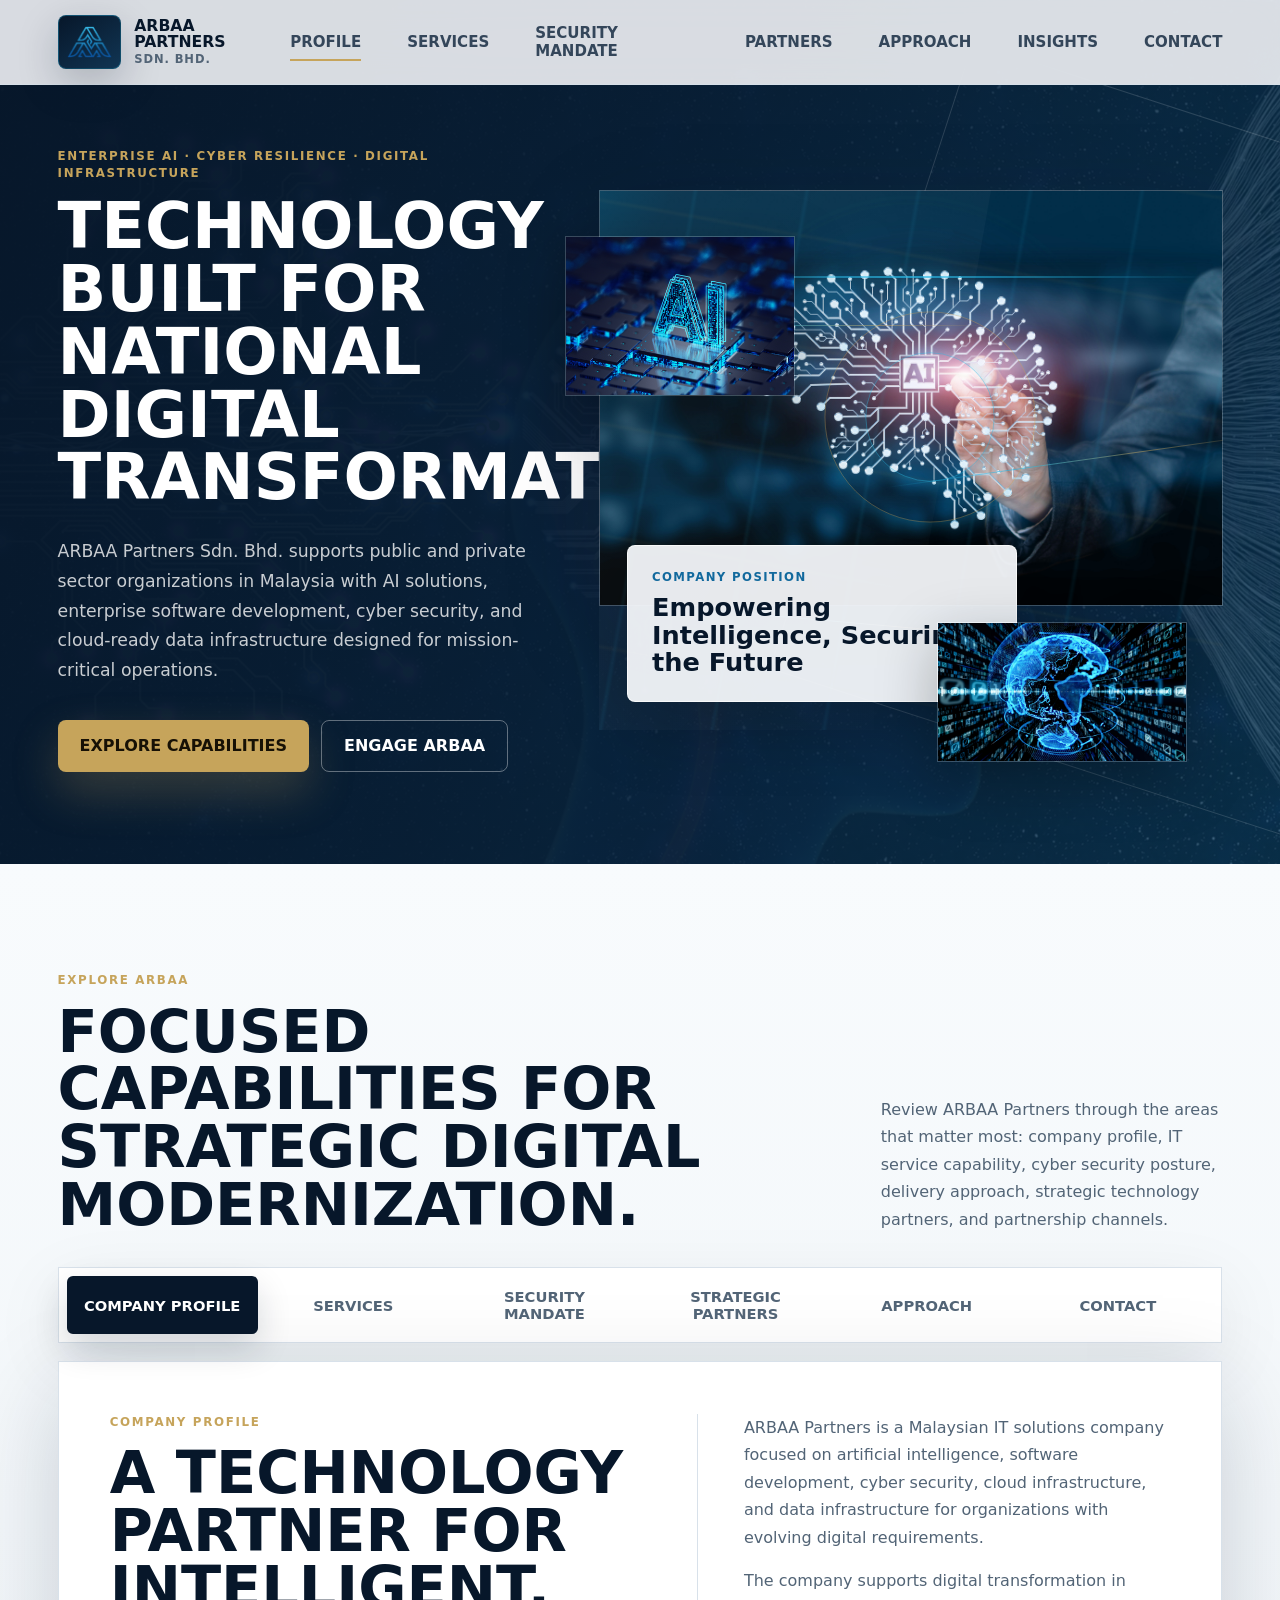
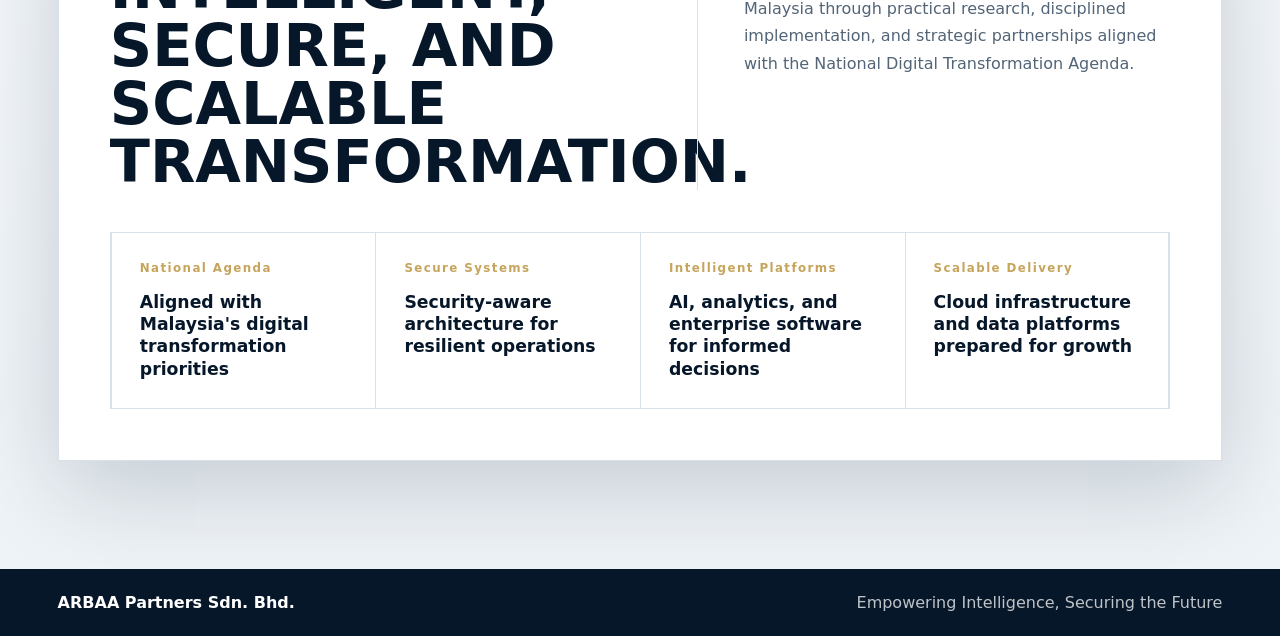
==== commit 20f33e9c: "Add insights hub page" ====
--- a/index.html
+++ b/index.html
@@ -77,6 +77,7 @@
         <a href="#explore" data-open-view="security">Security Mandate</a>
         <a href="#explore" data-open-view="partners">Partners</a>
         <a href="#explore" data-open-view="approach">Approach</a>
+        <a href="insights.html">Insights</a>
         <a href="#explore" data-open-view="contact">Contact</a>
       </nav>
     </header>
@@ -250,6 +251,9 @@
                       <span>Big data analytics and insights</span>
                       <span>NLP workflows and intelligent chatbots</span>
                     </div>
+                    <div class="panel-actions">
+                      <a class="button primary" href="ai-solutions-malaysia.html">Explore AI Solutions</a>
+                    </div>
                   </div>
                   <div class="cinematic-frame ai-frame">
                     <img src="assets/pdf-page2-image1.jpg" alt="AI brain technology interface" />
@@ -277,6 +281,9 @@
                       <span>Cloud-based business solutions</span>
                       <span>API integration and system modernization</span>
                     </div>
+                    <div class="panel-actions">
+                      <a class="button primary" href="software-development-malaysia.html">Explore Software Development</a>
+                    </div>
                   </div>
                   <img class="panel-image" src="assets/pdf-page4-image4.jpg" alt="Executive touching a digital dashboard" />
                 </article>
@@ -318,10 +325,36 @@
                       <span>Disaster recovery planning</span>
                       <span>Business continuity planning</span>
                     </div>
+                    <div class="panel-actions">
+                      <a class="button primary" href="cloud-data-infrastructure-malaysia.html">Explore Cloud & Data</a>
+                    </div>
                   </div>
                   <img class="panel-image" src="assets/pdf-page3-image1.jpg" alt="Digital globe and data network" />
                 </article>
               </div>
+            </div>
+
+            <div class="service-directory" aria-label="Direct links to ARBAA service pages">
+              <a href="ai-solutions-malaysia.html">
+                <span>AI Solutions Malaysia</span>
+                <strong>Artificial intelligence, predictive analytics, decision support, and automation.</strong>
+              </a>
+              <a href="software-development-malaysia.html">
+                <span>Software Development Malaysia</span>
+                <strong>Enterprise platforms, web applications, mobile apps, APIs, and modernization.</strong>
+              </a>
+              <a href="cyber-security-malaysia.html">
+                <span>Cyber Security Malaysia</span>
+                <strong>Cyber risk assessment, data protection, endpoint security, and managed security.</strong>
+              </a>
+              <a href="cloud-data-infrastructure-malaysia.html">
+                <span>Cloud & Data Infrastructure Malaysia</span>
+                <strong>Cloud migration, hybrid architecture, data pipelines, and continuity planning.</strong>
+              </a>
+              <a href="digital-transformation-malaysia.html">
+                <span>Digital Transformation Malaysia</span>
+                <strong>Strategy, architecture, implementation, and operating readiness.</strong>
+              </a>
             </div>
           </article>
 
@@ -400,6 +433,9 @@
                 cyber security, usability, integration quality, and long-term
                 maintainability.
               </p>
+              <div class="section-actions">
+                <a class="button primary" href="digital-transformation-malaysia.html">Explore Digital Transformation</a>
+              </div>
             </div>
 
             <div class="approach-grid">
--- a/styles.css
+++ b/styles.css
@@ -280,6 +280,14 @@
 .button.ghost {
   border: 1px solid rgba(255, 255, 255, 0.36);
   color: var(--white);
+}
+
+.section-actions {
+  margin-top: 28px;
+}
+
+.section-actions .button.primary {
+  color: #171105;
 }
 
 .hero-visual {
@@ -1189,6 +1197,49 @@
   margin-top: 28px;
 }
 
+.service-directory {
+  background: var(--white);
+  border: 1px solid var(--line);
+  display: grid;
+  grid-template-columns: repeat(5, minmax(0, 1fr));
+  margin-top: 18px;
+}
+
+.service-directory a {
+  border-right: 1px solid var(--line);
+  display: grid;
+  gap: 12px;
+  min-height: 176px;
+  padding: 24px 20px;
+  transition:
+    background 180ms ease,
+    transform 180ms ease;
+}
+
+.service-directory a:last-child {
+  border-right: 0;
+}
+
+.service-directory a:hover {
+  background: #f8fbfd;
+  transform: translateY(-2px);
+}
+
+.service-directory span {
+  color: var(--gold);
+  font-size: 0.74rem;
+  font-weight: 900;
+  letter-spacing: 0.12em;
+  line-height: 1.35;
+  text-transform: uppercase;
+}
+
+.service-directory strong {
+  color: var(--navy);
+  font-size: 0.98rem;
+  line-height: 1.42;
+}
+
 .service-hero {
   align-items: center;
   color: var(--white);
@@ -1221,8 +1272,122 @@
     url("assets/pdf-page3-image2.jpg") center / cover;
 }
 
+.ai-service-hero {
+  background:
+    linear-gradient(108deg, rgba(7, 23, 42, 0.98), rgba(8, 31, 54, 0.9) 48%, rgba(11, 57, 88, 0.58)),
+    url("assets/pdf-page2-image1.jpg") center / cover;
+}
+
+.software-service-hero {
+  background:
+    linear-gradient(108deg, rgba(7, 23, 42, 0.98), rgba(8, 31, 54, 0.9) 48%, rgba(7, 23, 42, 0.62)),
+    url("assets/pdf-page4-image4.jpg") center / cover;
+}
+
+.cloud-service-hero {
+  background:
+    linear-gradient(108deg, rgba(7, 23, 42, 0.98), rgba(8, 31, 54, 0.9) 48%, rgba(7, 23, 42, 0.58)),
+    url("assets/pdf-page3-image1.jpg") center / cover;
+}
+
+.transformation-service-hero {
+  background:
+    linear-gradient(108deg, rgba(7, 23, 42, 0.98), rgba(8, 31, 54, 0.9) 48%, rgba(7, 23, 42, 0.62)),
+    url("assets/pdf-page4-image1.jpg") center / cover;
+}
+
+.disaster-service-hero {
+  background:
+    linear-gradient(108deg, rgba(7, 23, 42, 0.98), rgba(8, 31, 54, 0.9) 48%, rgba(11, 57, 88, 0.58)),
+    url("assets/pdf-page2-image1.jpg") center / cover;
+}
+
+.siaga-service-hero {
+  background:
+    linear-gradient(108deg, rgba(7, 23, 42, 0.98), rgba(8, 31, 54, 0.91) 48%, rgba(7, 23, 42, 0.58)),
+    url("assets/pdf-page3-image1.jpg") center / cover;
+}
+
 .service-overview {
   padding: 108px clamp(18px, 4.5vw, 72px);
+}
+
+.highlight-use-case {
+  background: var(--white);
+  border-top: 1px solid var(--line);
+}
+
+.insight-body {
+  background: var(--paper);
+}
+
+.insight-body section {
+  border-bottom: 1px solid var(--line);
+  padding: 92px clamp(18px, 4.5vw, 72px);
+}
+
+.insight-body section > p:not(.eyebrow),
+.insight-body section > h2 {
+  max-width: 940px;
+}
+
+.insight-points,
+.insight-link-panel {
+  background: var(--white);
+  border: 1px solid var(--line);
+  margin-top: 34px;
+}
+
+.insight-points {
+  display: grid;
+  grid-template-columns: repeat(4, minmax(0, 1fr));
+}
+
+.insight-points span {
+  border-right: 1px solid var(--line);
+  color: var(--navy);
+  font-weight: 820;
+  line-height: 1.45;
+  min-height: 150px;
+  padding: 24px;
+}
+
+.insight-points span:last-child {
+  border-right: 0;
+}
+
+.insight-grid {
+  margin-top: 34px;
+}
+
+.insight-link-panel {
+  align-items: center;
+  display: flex;
+  gap: 24px;
+  justify-content: space-between;
+  padding: 28px;
+}
+
+.secondary-link-panel {
+  margin-top: 14px;
+}
+
+.insight-link-panel span {
+  color: var(--gold);
+  display: block;
+  font-size: 0.76rem;
+  font-weight: 900;
+  letter-spacing: 0.12em;
+  margin-bottom: 10px;
+  text-transform: uppercase;
+}
+
+.insight-link-panel strong {
+  color: var(--navy);
+  display: block;
+  font-size: clamp(1.22rem, 2vw, 1.75rem);
+  line-height: 1.18;
+  max-width: 780px;
 }
 
 .seo-content-grid {
@@ -1278,6 +1443,31 @@
   border-bottom: 0;
 }
 
+.source-list {
+  background: var(--white);
+  border: 1px solid var(--line);
+  display: grid;
+  margin-top: 34px;
+}
+
+.source-list a {
+  border-bottom: 1px solid var(--line);
+  color: var(--navy);
+  display: block;
+  font-weight: 760;
+  line-height: 1.45;
+  padding: 22px 24px;
+  text-decoration: none;
+}
+
+.source-list a:hover {
+  color: var(--sky);
+}
+
+.source-list a:last-child {
+  border-bottom: 0;
+}
+
 .approach-section {
   background: var(--white);
 }
@@ -1319,6 +1509,124 @@
   height: min(48vw, 520px);
   object-fit: cover;
   width: 100%;
+}
+
+.insights-hero {
+  align-items: end;
+  background:
+    linear-gradient(105deg, rgba(7, 23, 42, 0.98), rgba(9, 34, 56, 0.9) 52%, rgba(13, 94, 134, 0.44)),
+    url("assets/pdf-page3-image1.jpg") center / cover;
+  color: var(--white);
+  display: grid;
+  min-height: 76vh;
+  padding: 150px clamp(18px, 4.5vw, 72px) 82px;
+}
+
+.insights-hero h1,
+.insights-hero p {
+  color: var(--white);
+}
+
+.insights-hero > div {
+  max-width: 980px;
+}
+
+.insights-section {
+  background: var(--paper);
+  padding: 104px clamp(18px, 4.5vw, 72px);
+}
+
+.muted-insights {
+  background: var(--white);
+  border-top: 1px solid var(--line);
+}
+
+.featured-insight {
+  background: var(--white);
+  border: 1px solid var(--line);
+  display: grid;
+  grid-template-columns: minmax(0, 0.9fr) minmax(0, 1.1fr);
+  margin-top: 34px;
+}
+
+.featured-insight img {
+  height: 100%;
+  min-height: 420px;
+  object-fit: cover;
+  width: 100%;
+}
+
+.featured-insight div {
+  align-content: center;
+  display: grid;
+  padding: clamp(30px, 5vw, 64px);
+}
+
+.featured-insight span,
+.insights-grid span {
+  color: var(--gold);
+  display: block;
+  font-size: 0.76rem;
+  font-weight: 900;
+  letter-spacing: 0.12em;
+  margin-bottom: 18px;
+  text-transform: uppercase;
+}
+
+.featured-insight h3 {
+  color: var(--navy);
+  font-size: clamp(2rem, 4vw, 4rem);
+  line-height: 0.96;
+  margin: 0 0 24px;
+}
+
+.featured-insight p {
+  max-width: 720px;
+}
+
+.featured-insight .button {
+  justify-self: start;
+  margin-top: 12px;
+}
+
+.insights-grid {
+  border-top: 1px solid var(--line);
+  display: grid;
+  grid-template-columns: repeat(3, minmax(0, 1fr));
+  margin-top: 34px;
+}
+
+.insights-grid article {
+  background: var(--white);
+  border-bottom: 1px solid var(--line);
+  border-right: 1px solid var(--line);
+  min-height: 310px;
+  padding: 30px 26px;
+}
+
+.insights-grid article:first-child {
+  border-left: 1px solid var(--line);
+}
+
+.insights-grid h3 {
+  color: var(--navy);
+  font-size: clamp(1.32rem, 2vw, 2rem);
+  line-height: 1.1;
+  margin: 0 0 18px;
+}
+
+.insights-grid p {
+  margin-bottom: 28px;
+}
+
+.insights-grid a {
+  color: var(--sky);
+  font-weight: 900;
+  text-decoration: none;
+}
+
+.capability-grid {
+  grid-template-columns: repeat(4, minmax(0, 1fr));
 }
 
 .feature-band h2,
@@ -1396,6 +1704,7 @@
   .service-console,
   .tab-panel,
   .feature-band,
+  .featured-insight,
   .contact-section {
     grid-template-columns: 1fr;
   }
@@ -1419,8 +1728,21 @@
   .approach-grid,
   .credibility-strip,
   .mandate-grid,
-  .seo-content-grid {
+  .seo-content-grid,
+  .service-directory,
+  .insight-points,
+  .insights-grid,
+  .capability-grid {
     grid-template-columns: repeat(2, minmax(0, 1fr));
+  }
+
+  .insight-link-panel {
+    align-items: start;
+    flex-direction: column;
+  }
+
+  .service-directory a {
+    border-bottom: 1px solid var(--line);
   }
 
   .page-tabs {
@@ -1499,8 +1821,10 @@
   .approach-section,
   .contact-section,
   .feature-band,
+  .insights-section,
   .explore-section,
-  .service-overview {
+  .service-overview,
+  .insight-body section {
     padding-block: 76px;
   }
 
@@ -1518,8 +1842,30 @@
 
   .page-tabs,
   .mandate-grid,
-  .seo-content-grid {
+  .seo-content-grid,
+  .service-directory,
+  .insight-points,
+  .insights-grid,
+  .capability-grid {
     grid-template-columns: 1fr;
+  }
+
+  .featured-insight img {
+    min-height: 260px;
+  }
+
+  .insight-points span {
+    border-bottom: 1px solid var(--line);
+    border-right: 0;
+    min-height: auto;
+  }
+
+  .insight-points span:last-child {
+    border-bottom: 0;
+  }
+
+  .service-directory a {
+    border-right: 0;
   }
 
   .view-panel {
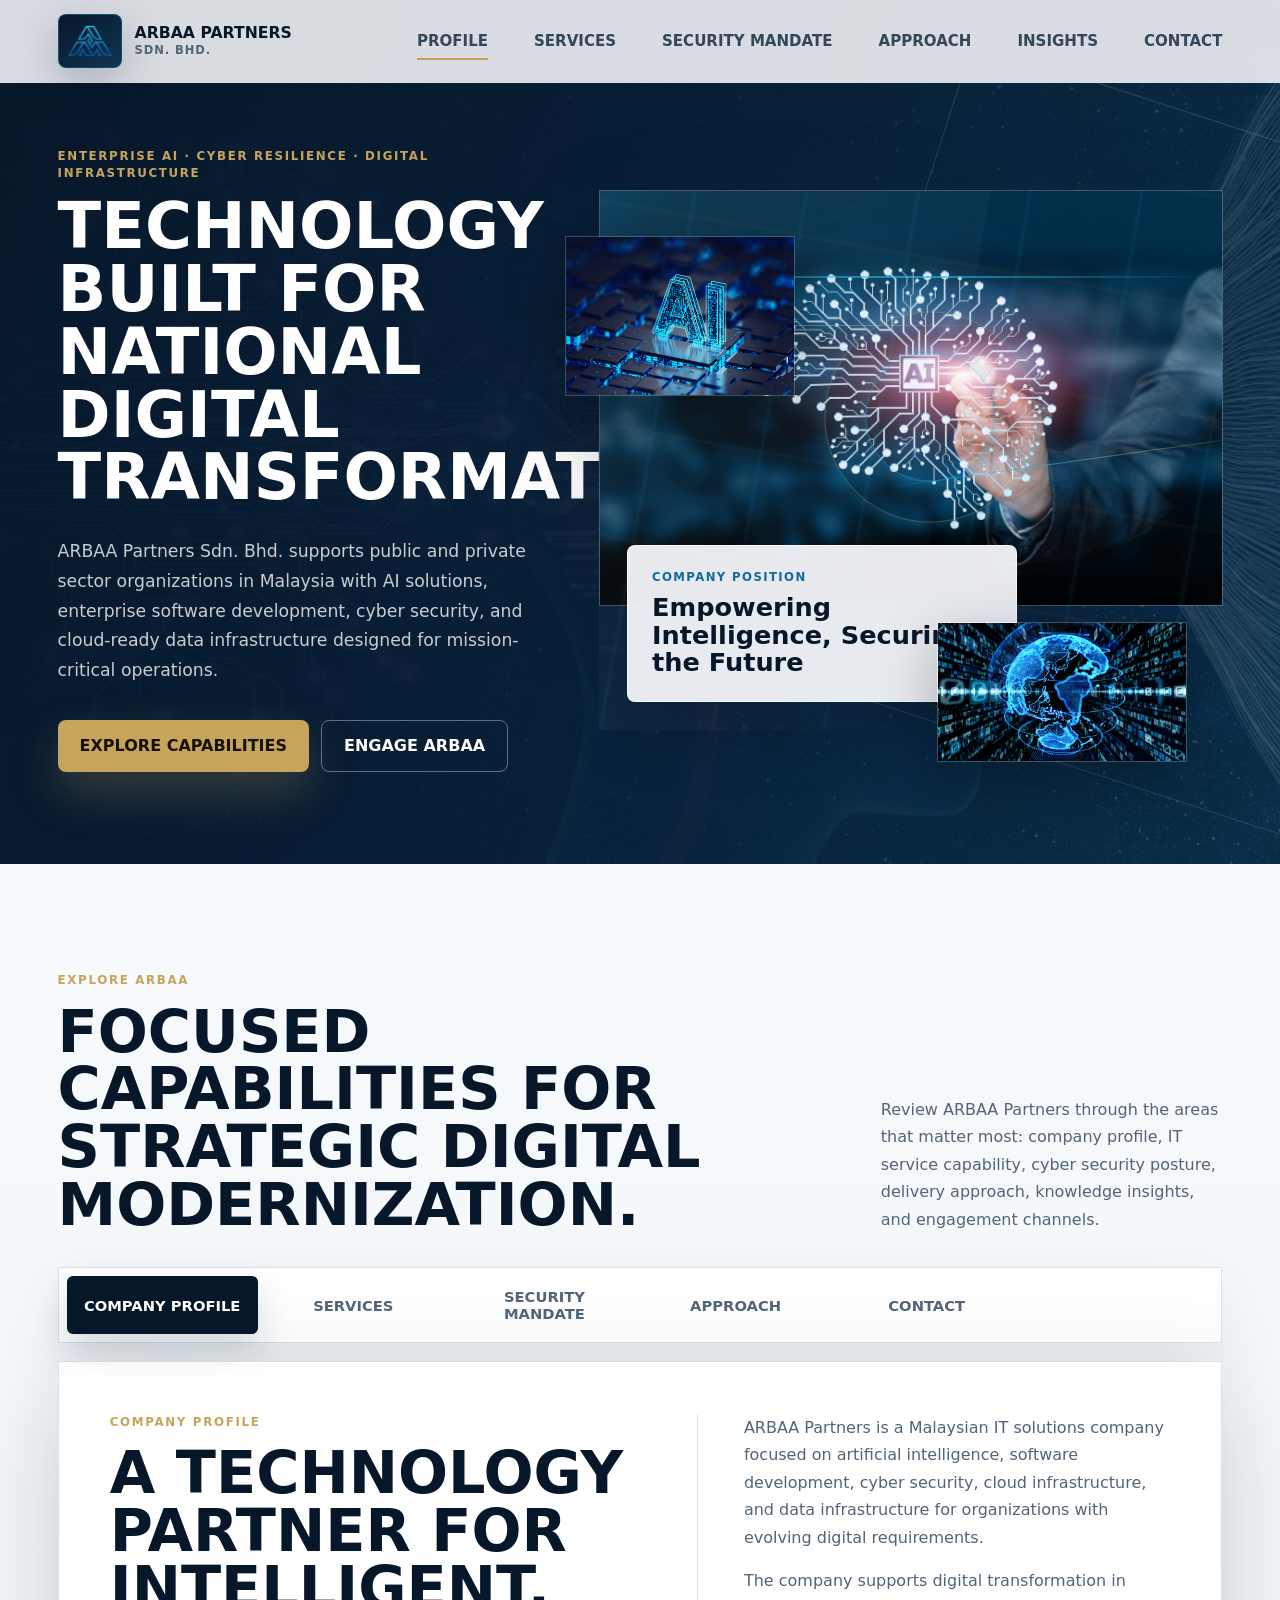
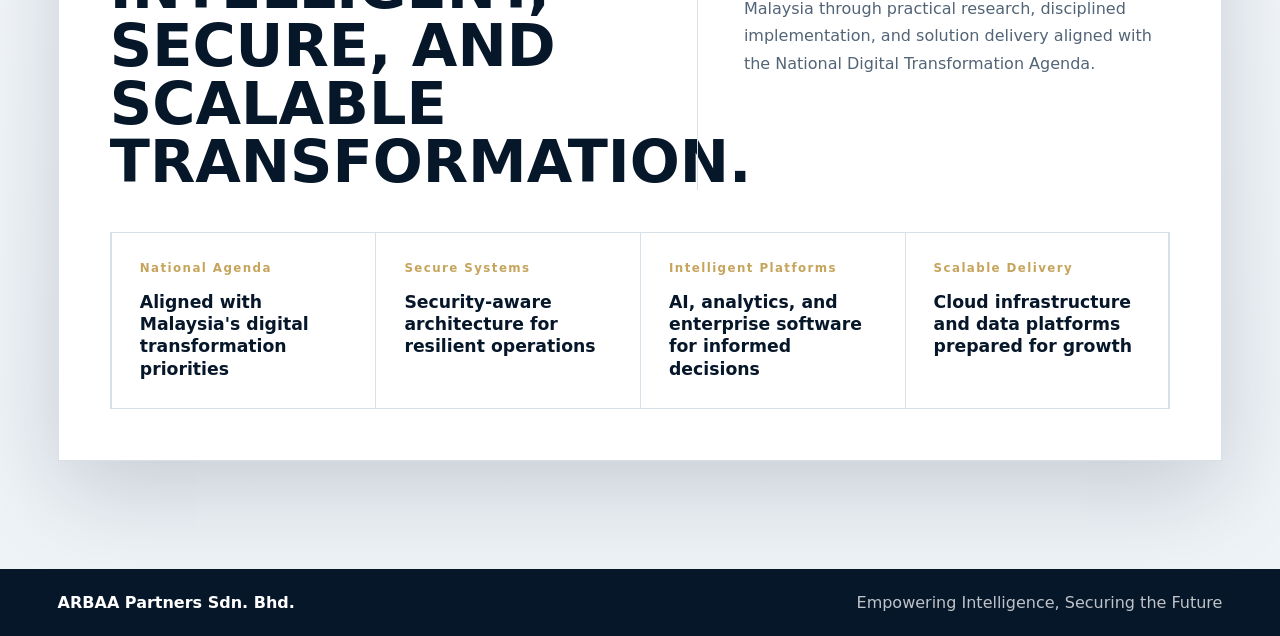
==== commit 579e0c28: "Remove strategic partners section" ====
--- a/index.html
+++ b/index.html
@@ -75,7 +75,6 @@
         <a href="#explore" data-open-view="profile">Profile</a>
         <a href="#explore" data-open-view="services">Services</a>
         <a href="#explore" data-open-view="security">Security Mandate</a>
-        <a href="#explore" data-open-view="partners">Partners</a>
         <a href="#explore" data-open-view="approach">Approach</a>
         <a href="insights.html">Insights</a>
         <a href="#explore" data-open-view="contact">Contact</a>
@@ -134,8 +133,7 @@
           <p>
             Review ARBAA Partners through the areas that matter most:
             company profile, IT service capability, cyber security posture,
-            delivery approach, strategic technology partners, and partnership
-            channels.
+            delivery approach, knowledge insights, and engagement channels.
           </p>
         </div>
 
@@ -149,9 +147,6 @@
           <button class="page-tab" id="view-security-tab" type="button" role="tab" aria-selected="false" aria-controls="view-security" data-view="security">
             Security Mandate
           </button>
-          <button class="page-tab" id="view-partners-tab" type="button" role="tab" aria-selected="false" aria-controls="view-partners" data-view="partners">
-            Strategic Partners
-          </button>
           <button class="page-tab" id="view-approach-tab" type="button" role="tab" aria-selected="false" aria-controls="view-approach" data-view="approach">
             Approach
           </button>
@@ -177,7 +172,7 @@
                 <p>
                   The company supports digital transformation in Malaysia
                   through practical research, disciplined implementation, and
-                  strategic partnerships aligned with the National Digital
+                  solution delivery aligned with the National Digital
                   Transformation Agenda.
                 </p>
               </div>
@@ -389,38 +384,6 @@
             </div>
           </article>
 
-          <article class="view-panel" id="view-partners" role="tabpanel" aria-labelledby="view-partners-tab" data-panel-view="partners" hidden>
-            <div class="partners-layout">
-              <div>
-                <p class="eyebrow">Strategic Partners</p>
-                <h2>Technology ecosystem partners supporting enterprise delivery.</h2>
-                <p>
-                  ARBAA Partners works with a broad ecosystem of technology
-                  vendors and platform providers across infrastructure,
-                  enterprise software, data protection, cloud services, cyber
-                  security, and modernization initiatives.
-                </p>
-                <div class="partner-categories">
-                  <div>
-                    <span>Enterprise Platforms</span>
-                    <strong>Oracle · Dell Technologies · IBM · Lenovo · HP · Cisco</strong>
-                  </div>
-                  <div>
-                    <span>Infrastructure & Virtualization</span>
-                    <strong>VMware · Nutanix · Proxmox · Red Hat · CentOS · Quanta Computer</strong>
-                  </div>
-                  <div>
-                    <span>Security, Data & Continuity</span>
-                    <strong>Forcepoint · Veeam · Sangfor · Efficient IP · Piolink · Datamicron · MySQL</strong>
-                  </div>
-                </div>
-              </div>
-              <figure class="partners-visual">
-                <img src="assets/strategic-partners.png" alt="Strategic partner logos including Oracle, Datamicron, Dell Technologies, Piolink, Quanta Computer, Efficient IP, Sangfor, Veeam, Forcepoint, Proxmox, Red Hat, CentOS, MySQL, Lenovo, Nutanix, HP, IBM, VMware, and Cisco" />
-              </figure>
-            </div>
-          </article>
-
           <article class="view-panel" id="view-approach" role="tabpanel" aria-labelledby="view-approach-tab" data-panel-view="approach" hidden>
             <div class="section-header">
               <div>
@@ -466,7 +429,7 @@
             <div class="contact-section compact">
               <div>
                 <p class="eyebrow">Contact</p>
-                <h2>Start a strategic technology partnership.</h2>
+                <h2>Start a technology conversation with ARBAA.</h2>
                 <p>
                   Connect with ARBAA Partners to discuss AI development,
                   software development, cyber security, cloud migration, data
--- a/styles.css
+++ b/styles.css
@@ -784,58 +784,6 @@
   border: 1px solid var(--line);
   height: min(44vw, 460px);
   object-fit: cover;
-  width: 100%;
-}
-
-.partners-layout {
-  align-items: center;
-  display: grid;
-  gap: clamp(30px, 5vw, 72px);
-  grid-template-columns: minmax(0, 0.86fr) minmax(420px, 1.14fr);
-}
-
-.partner-categories {
-  border-top: 1px solid var(--line);
-  display: grid;
-  gap: 0;
-  margin-top: 30px;
-}
-
-.partner-categories div {
-  border-bottom: 1px solid var(--line);
-  padding: 18px 0;
-}
-
-.partner-categories span {
-  color: var(--gold);
-  display: block;
-  font-size: 0.76rem;
-  font-weight: 900;
-  letter-spacing: 0.12em;
-  margin-bottom: 8px;
-  text-transform: uppercase;
-}
-
-.partner-categories strong {
-  color: var(--navy);
-  display: block;
-  font-size: 1.02rem;
-  line-height: 1.55;
-}
-
-.partners-visual {
-  background: var(--white);
-  border: 1px solid var(--line);
-  box-shadow: 0 24px 80px rgba(7, 23, 42, 0.12);
-  margin: 0;
-  overflow: hidden;
-  padding: 18px;
-}
-
-.partners-visual img {
-  height: min(54vw, 680px);
-  object-fit: contain;
-  object-position: center top;
   width: 100%;
 }
 
@@ -1700,7 +1648,6 @@
   .explore-header,
   .view-grid,
   .security-layout,
-  .partners-layout,
   .service-console,
   .tab-panel,
   .feature-band,
